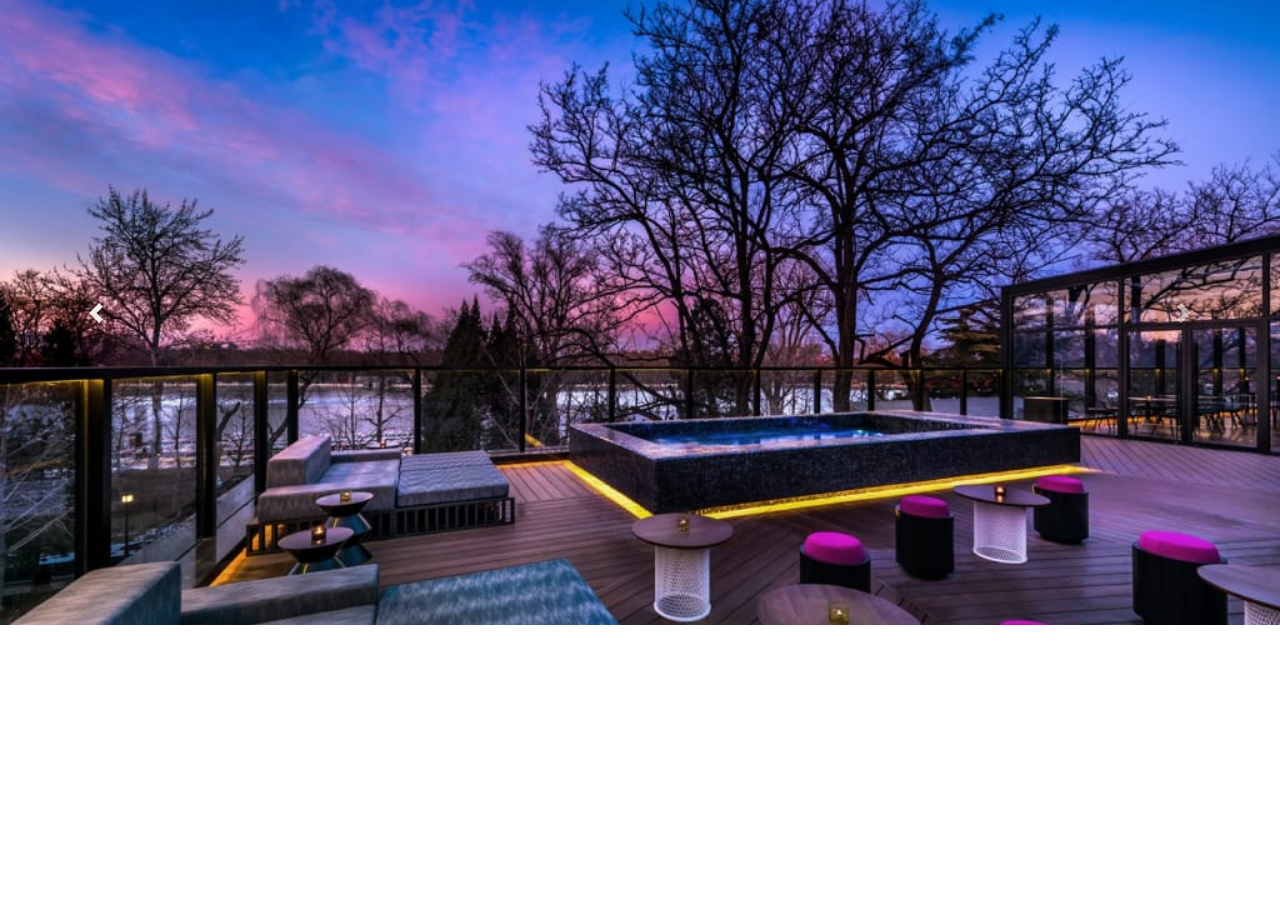
==== index.html @ 5f2feaec "Maine page started" ====
<!DOCTYPE html>
<html lang="en">
<head>
<meta charset="utf-8">
<title>Hotels Montreal</title>
<meta name="viewport"
	content="width=device-width, initial-scale=1, shrink-to-fit=no">
<link rel="stylesheet" href="css/bootstrap.min.css">
<script src="js/jquery.min.js"></script>
<script src="js/popper.min.js"></script>
<script src="js/bootstrap.min.js"></script>
</head>
<body>

	<div id="carouselExampleControls" class="carousel slide"
		data-ride="carousel">
		<div class="carousel-inner" role="listbox">
			<div class="carousel-item active">
				<img class="d-block img-fluid" src="images/hotel1.jpg" style="width:100%; height: 100%;" alt="First slide">
			</div>
			<div class="carousel-item">
				<img class="d-block img-fluid" src="images/hotel2.jpg" style="width:100%; height: 100%;" alt="First slide" alt="Second slide">
			</div>
			<div class="carousel-item">
				<img class="d-block img-fluid" src="images/hotel3.jpg" style="width:100%; height: 100%;" alt="First slide" alt="Third slide">
			</div>
		</div>
		<a class="carousel-control-prev" href="#carouselExampleControls"
			role="button" data-slide="prev"> <span
			class="carousel-control-prev-icon" aria-hidden="true"></span> <span
			class="sr-only">Previous</span>
		</a> <a class="carousel-control-next" href="#carouselExampleControls"
			role="button" data-slide="next"> <span
			class="carousel-control-next-icon" aria-hidden="true"></span> <span
			class="sr-only">Next</span>
		</a>
	</div>


</body>
</html>
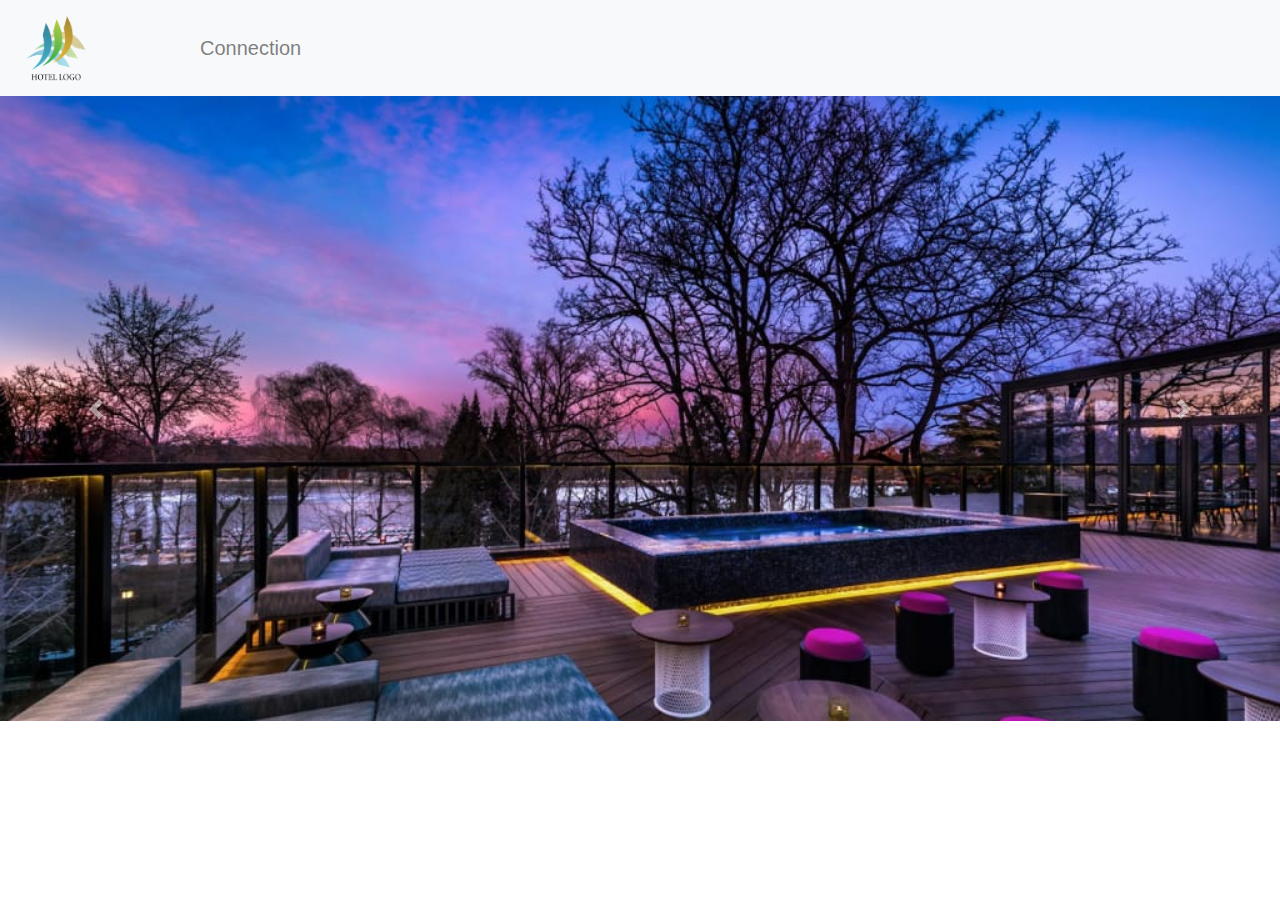
==== commit 9791bec1: "Form login/registration added" ====
--- a/index.html
+++ b/index.html
@@ -6,36 +6,125 @@
 <meta name="viewport"
 	content="width=device-width, initial-scale=1, shrink-to-fit=no">
 <link rel="stylesheet" href="css/bootstrap.min.css">
+<link rel="stylesheet" href="css/global.css">
 <script src="js/jquery.min.js"></script>
 <script src="js/popper.min.js"></script>
 <script src="js/bootstrap.min.js"></script>
+<script src="js/homePageController.js"></script>
 </head>
 <body>
+	<nav class="navbar navbar-expand-lg navbar-light bg-light">
+		<img src="images/logo.png" width="80" height="80" alt="Hotel logo">
+		<button class="navbar-toggler" type="button" data-toggle="collapse"
+			data-target="#navbarSupportedContent"
+			aria-controls="navbarSupportedContent" aria-expanded="false"
+			aria-label="Toggle navigation"></button>
 
-	<div id="carouselExampleControls" class="carousel slide"
+		<div class="collapse navbar-collapse" id="navbarSupportedContent">
+			<ul class="navbar-nav ml-5">
+				<li class="nav-item ml-5 lead"><a class="nav-link"
+					onclick="showMainFormView()" href="#">Connection</a></li>
+			</ul>
+		</div>
+	</nav>
+	<div id="carouselHotelControls" class="carousel slide"
 		data-ride="carousel">
 		<div class="carousel-inner" role="listbox">
 			<div class="carousel-item active">
-				<img class="d-block img-fluid" src="images/hotel1.jpg" style="width:100%; height: 100%;" alt="First slide">
+				<img class="d-block img-fluid" src="images/hotel1.jpg"
+					style="width: 100%; height: 100%;" alt="First slide">
 			</div>
 			<div class="carousel-item">
-				<img class="d-block img-fluid" src="images/hotel2.jpg" style="width:100%; height: 100%;" alt="First slide" alt="Second slide">
+				<img class="d-block img-fluid" src="images/hotel2.jpg"
+					style="width: 100%; height: 100%;" alt="First slide"
+					alt="Second slide">
 			</div>
 			<div class="carousel-item">
-				<img class="d-block img-fluid" src="images/hotel3.jpg" style="width:100%; height: 100%;" alt="First slide" alt="Third slide">
+				<img class="d-block img-fluid" src="images/hotel3.jpg"
+					style="width: 100%; height: 100%;" alt="First slide"
+					alt="Third slide">
 			</div>
 		</div>
-		<a class="carousel-control-prev" href="#carouselExampleControls"
+		<a class="carousel-control-prev" href="#carouselHotelControls"
 			role="button" data-slide="prev"> <span
 			class="carousel-control-prev-icon" aria-hidden="true"></span> <span
 			class="sr-only">Previous</span>
-		</a> <a class="carousel-control-next" href="#carouselExampleControls"
+		</a> <a class="carousel-control-next" href="#carouselHotelControls"
 			role="button" data-slide="next"> <span
 			class="carousel-control-next-icon" aria-hidden="true"></span> <span
 			class="sr-only">Next</span>
 		</a>
 	</div>
+	<div
+		class="container mt-5 mb-5 col-12 col-sm-10 col-md-8 col-lg-6 col-xl-4 offset-sm-1 offset-md-2 offset-lg-3 offset-xl-4"
+		id="mainForm" style="display: none;">
+		<ul class="nav nav-tabs" id="myTab" role="tablist">
+			<li class="nav-item"><a class="nav-link active" id="home-tab"
+				data-toggle="tab" href="#tabLogin" role="tab" aria-controls="home"
+				aria-selected="true">Login</a></li>
+			<li class="nav-item"><a class="nav-link" id="profile-tab"
+				data-toggle="tab" href="#tabRegistration" role="tab"
+				aria-controls="profile" aria-selected="false">Registration</a></li>
 
+		</ul>
 
+		<div class="tab-content p-3 border-left border-right border-bottom"
+			id="myTabContent">
+			<div class="tab-pane fade show active" id="tabLogin" role="tabpanel"
+				aria-labelledby="home-tab">
+				<h2 class="text-center">Login</h2>
+				<form id="formLogin">
+					<div class="form-group">
+						<label for="emailLogin">Email address</label> <input type="email"
+							class="form-control" id="emailLogin"
+							aria-describedby="emailHelpLogin" placeholder="Enter email">
+						<small id="emailHelpLogin" class="form-text text-muted">We'll
+							never share your email with anyone else.</small>
+					</div>
+					<div class="form-group">
+						<label for="passwordLogin">Password</label> <input type="password"
+							class="form-control" id="passwordLogin" placeholder="Password">
+					</div>
+					<button type="submit" class="btn btn-primary">Login</button>
+					<button type="button" class="btn btn-danger float-right"
+						onclick="showMainPageView()">Close</button>
+				</form>
+			</div>
+			<div class="tab-pane fade" id="tabRegistration" role="tabpanel"
+				aria-labelledby="profile-tab">
+				<h2 class="text-center">Registration</h2>
+				<form id="formRegistration">
+					<div class="form-group">
+						<label for="fname">First name</label> <input type="text"
+							class="form-control" id="fname" placeholder="First Name">
+					</div>
+					<div class="form-group">
+						<label for="lname">Last name</label> <input type="text"
+							class="form-control" id="lname" placeholder="Last Name">
+					</div>
+					<div class="form-group">
+						<label for="emailRegistration">Email address</label> <input
+							type="email" class="form-control" id="emailRegistration"
+							aria-describedby="emailHelp" placeholder="Enter email"> <small
+							id="emailHelp" class="form-text text-muted">We'll never
+							share your email with anyone else.</small>
+					</div>
+					<div class="form-group">
+						<label for="passwordRegistration">Password</label> <input
+							type="password" class="form-control" id="passwordRegistration"
+							placeholder="Password">
+					</div>
+					<div class="form-group">
+						<label for="passwordRegistration1">Password confirmation</label> <input
+							type="password" class="form-control" id="passwordRegistration1"
+							placeholder="Password confirmation">
+					</div>
+					<button type="submit" class="btn btn-primary">Registration</button>
+					<button type="button" class="btn btn-danger float-right"
+						onclick="showMainPageView()">Close</button>
+				</form>
+			</div>
+		</div>
+	</div>
 </body>
 </html>--- a/css/global.css
+++ b/css/global.css
@@ -0,0 +1,4 @@
+.navbar-nav li{
+	color: #DDD;
+	font-weight: 400;
+}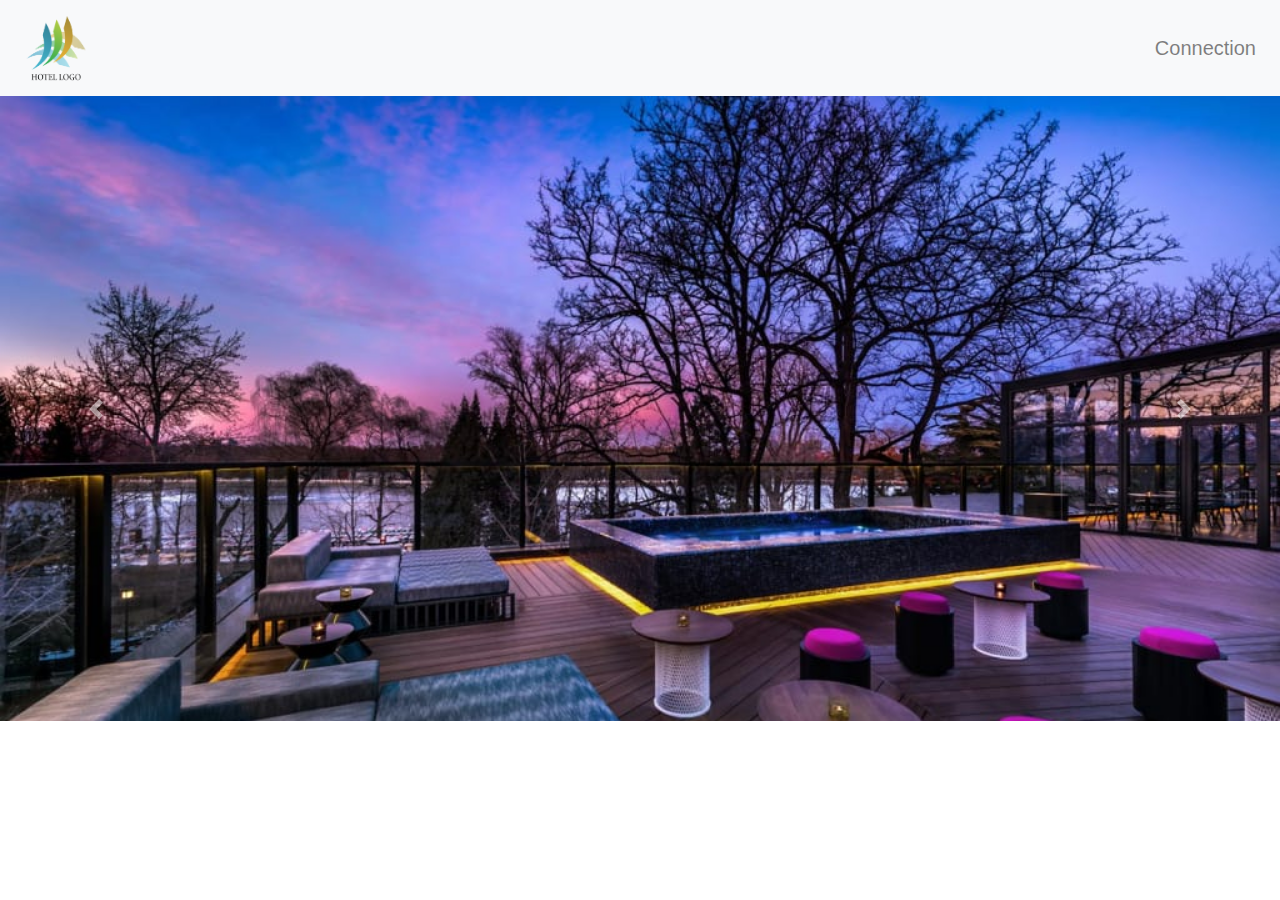
==== commit 7a70a422: "Finished with logim/logout/registration" ====
--- a/index.html
+++ b/index.html
@@ -11,6 +11,9 @@
 <script src="js/popper.min.js"></script>
 <script src="js/bootstrap.min.js"></script>
 <script src="js/homePageController.js"></script>
+<script src="js/formsValidation.js"></script>
+<script src="js/userRequests.js"></script>
+<script src="js/userControllerView.js"></script>
 </head>
 <body>
 	<nav class="navbar navbar-expand-lg navbar-light bg-light">
@@ -21,7 +24,7 @@
 			aria-label="Toggle navigation"></button>
 
 		<div class="collapse navbar-collapse" id="navbarSupportedContent">
-			<ul class="navbar-nav ml-5">
+			<ul class="navbar-nav ml-auto">
 				<li class="nav-item ml-5 lead"><a class="nav-link"
 					onclick="showMainFormView()" href="#">Connection</a></li>
 			</ul>
@@ -73,18 +76,19 @@
 			<div class="tab-pane fade show active" id="tabLogin" role="tabpanel"
 				aria-labelledby="home-tab">
 				<h2 class="text-center">Login</h2>
-				<form id="formLogin">
+				<form id="formLogin" action="javascript: userLogin()" method="post">
 					<div class="form-group">
 						<label for="emailLogin">Email address</label> <input type="email"
-							class="form-control" id="emailLogin"
-							aria-describedby="emailHelpLogin" placeholder="Enter email">
+							class="form-control" id="emailLogin" name="email"
+							aria-describedby="emailHelpLogin" placeholder="Enter email" required>
 						<small id="emailHelpLogin" class="form-text text-muted">We'll
 							never share your email with anyone else.</small>
 					</div>
 					<div class="form-group">
 						<label for="passwordLogin">Password</label> <input type="password"
-							class="form-control" id="passwordLogin" placeholder="Password">
+							class="form-control" id="passwordLogin" name="password" placeholder="Password" required>
 					</div>
+					<div id="loginErr" class="pb-4"></div>
 					<button type="submit" class="btn btn-primary">Login</button>
 					<button type="button" class="btn btn-danger float-right"
 						onclick="showMainPageView()">Close</button>
@@ -93,32 +97,33 @@
 			<div class="tab-pane fade" id="tabRegistration" role="tabpanel"
 				aria-labelledby="profile-tab">
 				<h2 class="text-center">Registration</h2>
-				<form id="formRegistration">
+				<form id="formRegistration" action="javascript: userRegistration()" onsubmit="return validateFormNewUser()" method="post">
 					<div class="form-group">
 						<label for="fname">First name</label> <input type="text"
-							class="form-control" id="fname" placeholder="First Name">
+							class="form-control" id="fname" name="fname" placeholder="First Name" required>
 					</div>
 					<div class="form-group">
 						<label for="lname">Last name</label> <input type="text"
-							class="form-control" id="lname" placeholder="Last Name">
+							class="form-control" id="lname" name="lname" placeholder="Last Name" required>
 					</div>
 					<div class="form-group">
 						<label for="emailRegistration">Email address</label> <input
-							type="email" class="form-control" id="emailRegistration"
-							aria-describedby="emailHelp" placeholder="Enter email"> <small
+							type="email" class="form-control" id="emailRegistration" name="email"
+							aria-describedby="emailHelp" placeholder="Enter email" required> <small
 							id="emailHelp" class="form-text text-muted">We'll never
 							share your email with anyone else.</small>
 					</div>
 					<div class="form-group">
 						<label for="passwordRegistration">Password</label> <input
-							type="password" class="form-control" id="passwordRegistration"
-							placeholder="Password">
+							type="password" class="form-control" id="passwordRegistration" name="password1"
+							placeholder="Password" required>
 					</div>
 					<div class="form-group">
 						<label for="passwordRegistration1">Password confirmation</label> <input
-							type="password" class="form-control" id="passwordRegistration1"
-							placeholder="Password confirmation">
+							type="password" class="form-control" id="passwordRegistration1" name="password2"
+							placeholder="Password confirmation" required>
 					</div>
+					<div id="registrErr" class="pb-4"></div>
 					<button type="submit" class="btn btn-primary">Registration</button>
 					<button type="button" class="btn btn-danger float-right"
 						onclick="showMainPageView()">Close</button>
@@ -126,5 +131,8 @@
 			</div>
 		</div>
 	</div>
+	<div class="container" id="hotelReservation">
+		
+	</div>
 </body>
 </html>--- a/css/global.css
+++ b/css/global.css
@@ -1,4 +1,12 @@
 .navbar-nav li{
 	color: #DDD;
 	font-weight: 400;
+}
+#registrErr p{
+	line-height: 1.2em !important;
+	margin-bottom: 0;
+}
+#loginErr p{
+	line-height: 1.2em !important;
+	margin-bottom: 0;
 }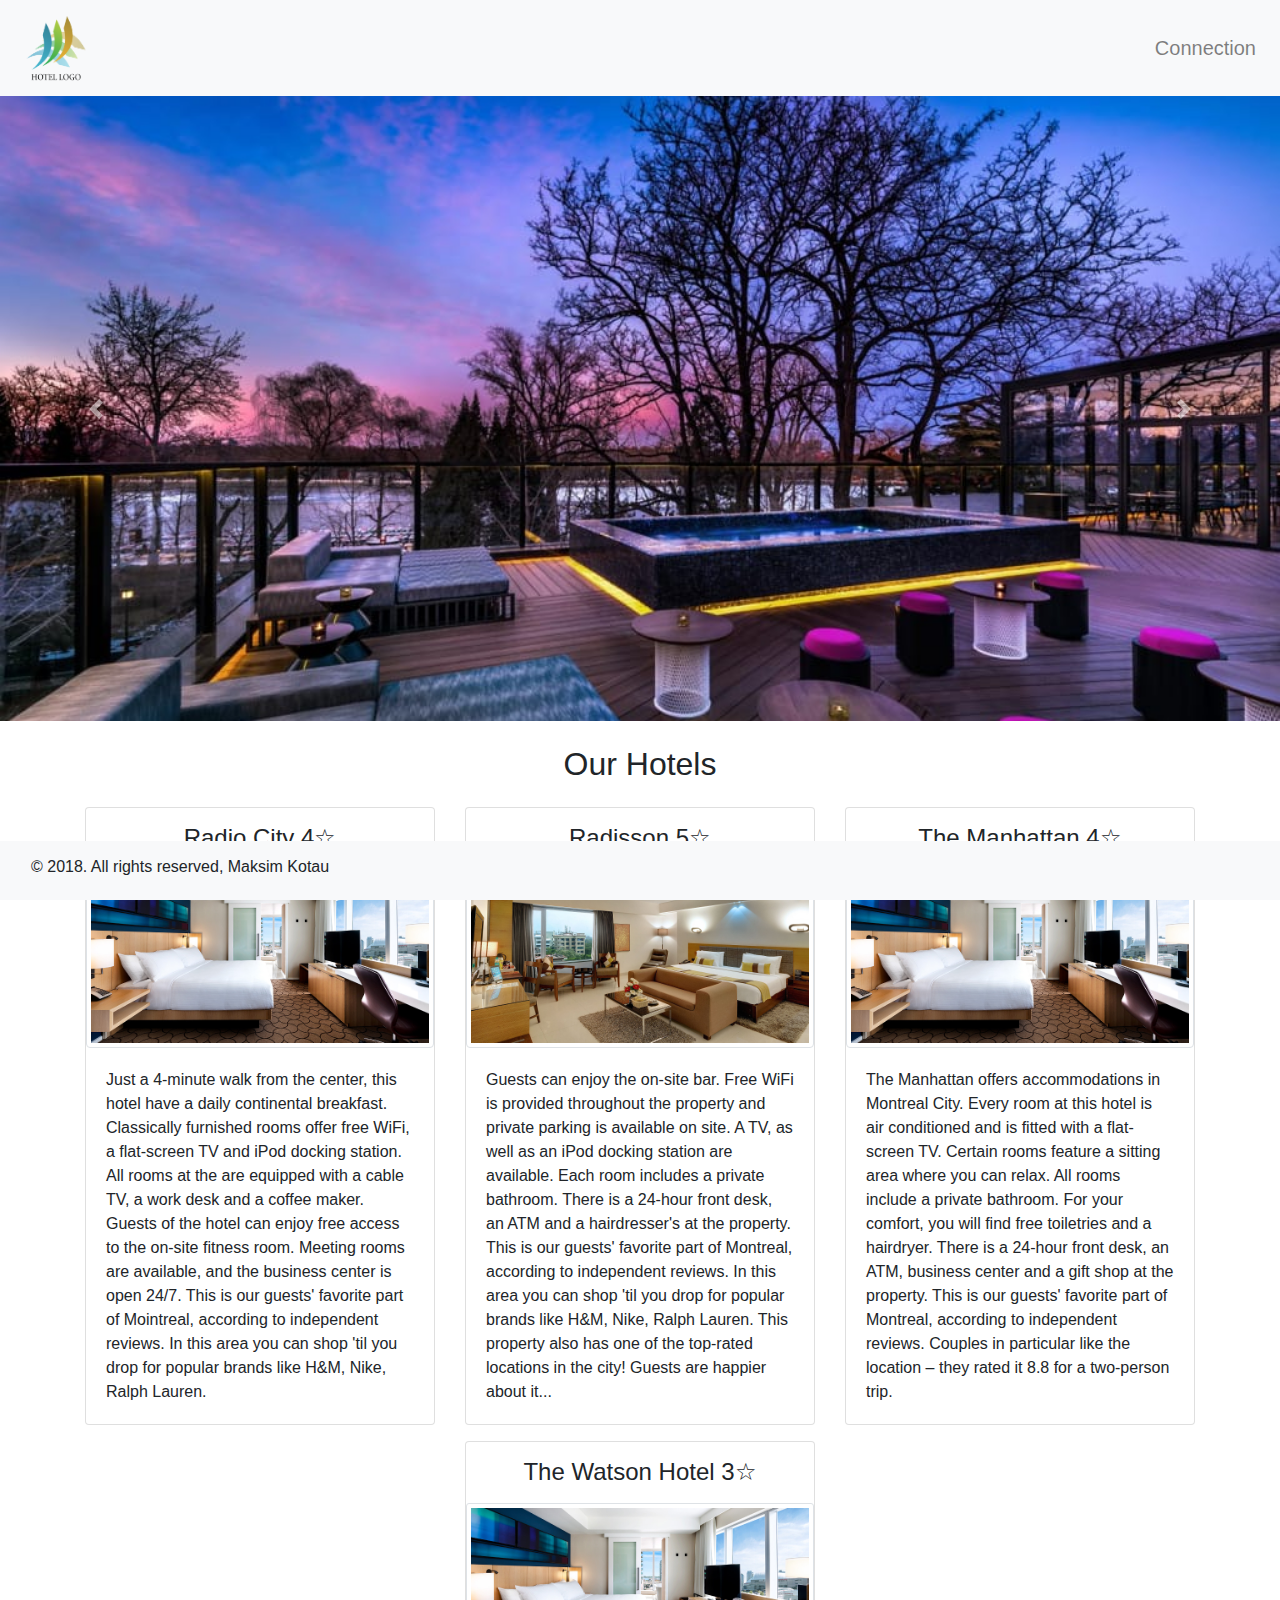
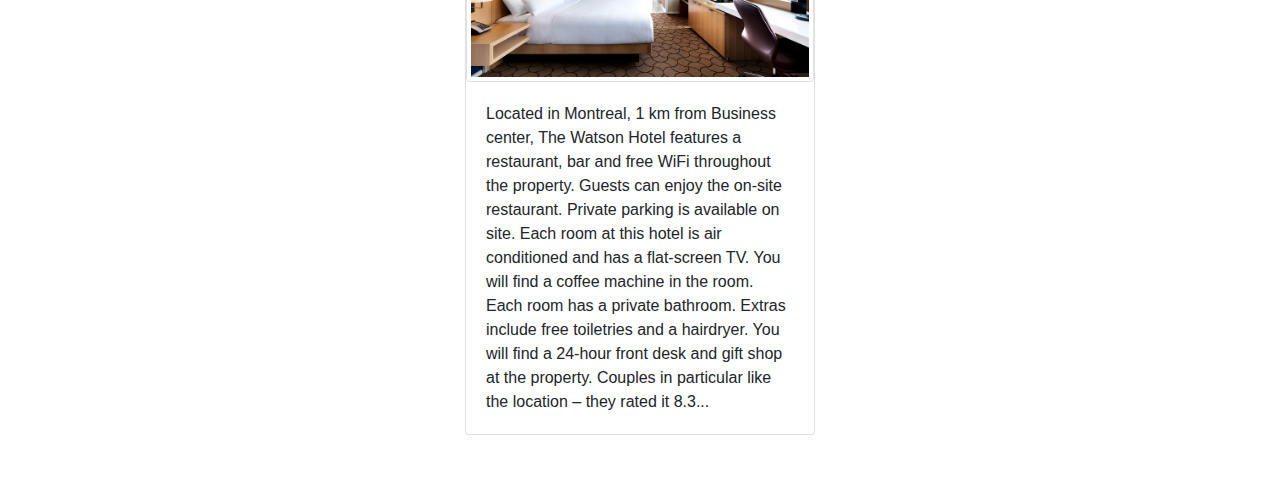
==== commit 4153d739: "FINISHED!!!!" ====
--- a/index.html
+++ b/index.html
@@ -13,15 +13,21 @@
 <script src="js/homePageController.js"></script>
 <script src="js/formsValidation.js"></script>
 <script src="js/userRequests.js"></script>
+<script src="js/hotelRequests.js"></script>
 <script src="js/userControllerView.js"></script>
+<script src="js/hotelControllerView.js"></script>
+<script src="js/reservationRequests.js"></script>
+<script src="js/reservationControllerView.js"></script>
+
 </head>
-<body>
+<body onload="currentUser()">
 	<nav class="navbar navbar-expand-lg navbar-light bg-light">
-		<img src="images/logo.png" width="80" height="80" alt="Hotel logo">
+		<a href="index.html"> <img src="images/logo.png" width="80"
+			height="80" alt="Hotel logo"></a>
 		<button class="navbar-toggler" type="button" data-toggle="collapse"
 			data-target="#navbarSupportedContent"
 			aria-controls="navbarSupportedContent" aria-expanded="false"
-			aria-label="Toggle navigation"></button>
+			aria-label="Toggle navigation">&#9776;</button>
 
 		<div class="collapse navbar-collapse" id="navbarSupportedContent">
 			<ul class="navbar-nav ml-auto">
@@ -30,7 +36,7 @@
 			</ul>
 		</div>
 	</nav>
-	<div id="carouselHotelControls" class="carousel slide"
+	<div id="carouselHotelControls" class="carousel slide mb-4"
 		data-ride="carousel">
 		<div class="carousel-inner" role="listbox">
 			<div class="carousel-item active">
@@ -80,13 +86,15 @@
 					<div class="form-group">
 						<label for="emailLogin">Email address</label> <input type="email"
 							class="form-control" id="emailLogin" name="email"
-							aria-describedby="emailHelpLogin" placeholder="Enter email" required>
-						<small id="emailHelpLogin" class="form-text text-muted">We'll
-							never share your email with anyone else.</small>
+							aria-describedby="emailHelpLogin" placeholder="Enter email"
+							required> <small id="emailHelpLogin"
+							class="form-text text-muted">We'll never share your email
+							with anyone else.</small>
 					</div>
 					<div class="form-group">
 						<label for="passwordLogin">Password</label> <input type="password"
-							class="form-control" id="passwordLogin" name="password" placeholder="Password" required>
+							class="form-control" id="passwordLogin" name="password"
+							placeholder="Password" required>
 					</div>
 					<div id="loginErr" class="pb-4"></div>
 					<button type="submit" class="btn btn-primary">Login</button>
@@ -97,31 +105,35 @@
 			<div class="tab-pane fade" id="tabRegistration" role="tabpanel"
 				aria-labelledby="profile-tab">
 				<h2 class="text-center">Registration</h2>
-				<form id="formRegistration" action="javascript: userRegistration()" onsubmit="return validateFormNewUser()" method="post">
+				<form id="formRegistration" action="javascript: userRegistration()"
+					onsubmit="return validateFormNewUser()" method="post">
 					<div class="form-group">
 						<label for="fname">First name</label> <input type="text"
-							class="form-control" id="fname" name="fname" placeholder="First Name" required>
+							class="form-control" id="fname" name="fname"
+							placeholder="First Name" required>
 					</div>
 					<div class="form-group">
 						<label for="lname">Last name</label> <input type="text"
-							class="form-control" id="lname" name="lname" placeholder="Last Name" required>
+							class="form-control" id="lname" name="lname"
+							placeholder="Last Name" required>
 					</div>
 					<div class="form-group">
 						<label for="emailRegistration">Email address</label> <input
-							type="email" class="form-control" id="emailRegistration" name="email"
-							aria-describedby="emailHelp" placeholder="Enter email" required> <small
-							id="emailHelp" class="form-text text-muted">We'll never
-							share your email with anyone else.</small>
+							type="email" class="form-control" id="emailRegistration"
+							name="email" aria-describedby="emailHelp"
+							placeholder="Enter email" required> <small id="emailHelp"
+							class="form-text text-muted">We'll never share your email
+							with anyone else.</small>
 					</div>
 					<div class="form-group">
 						<label for="passwordRegistration">Password</label> <input
-							type="password" class="form-control" id="passwordRegistration" name="password1"
-							placeholder="Password" required>
+							type="password" class="form-control" id="passwordRegistration"
+							name="password1" placeholder="Password" required>
 					</div>
 					<div class="form-group">
 						<label for="passwordRegistration1">Password confirmation</label> <input
-							type="password" class="form-control" id="passwordRegistration1" name="password2"
-							placeholder="Password confirmation" required>
+							type="password" class="form-control" id="passwordRegistration1"
+							name="password2" placeholder="Password confirmation" required>
 					</div>
 					<div id="registrErr" class="pb-4"></div>
 					<button type="submit" class="btn btn-primary">Registration</button>
@@ -131,8 +143,114 @@
 			</div>
 		</div>
 	</div>
-	<div class="container" id="hotelReservation">
-		
-	</div>
+	<div class="container mt-3" id="hotelReservation" style="display: none">
+
+	</div>
+	<div class="container mb-5 mt-3" id="pageAdmin" style="display: none">
+		<ul class="nav nav-tabs" id="tabAdmin" role="tablist">
+			<li class="nav-item"><a class="nav-link active" id="conf-tab"
+				data-toggle="tab" href="#tabConf" role="tab" aria-controls="conf"
+				aria-selected="true">Confirmed</a></li>
+			<li class="nav-item"><a class="nav-link" id="notConf-tab"
+				data-toggle="tab" href="#tabNotConf" role="tab"
+				aria-controls="notconf" aria-selected="false">Not confirmed</a></li>
+
+		</ul>
+
+		<div
+			class="tab-content p-3 border-left border-right border-bottom mb-4"
+			id="adminTabContent">
+			<div class="tab-pane fade show active" id="tabConf" role="tabpanel"
+				aria-labelledby="conf-tab"></div>
+			<div class="tab-pane fade" id="tabNotConf" role="tabpanel"
+				aria-labelledby="notconf-tab"></div>
+		</div>
+	</div>
+	<div class="container mb-5" id="containerForCards">
+		<h2 class="text-center mb-3">Our Hotels</h2>
+		<div class="row mb-3">
+			<div
+				class="container mt-2 mb-2 col-12 col-sm-6 col-md-6 col-lg-4 col-xl-4">
+				<div class="card">
+					<h4 class="card-title text-center mt-3 mb-3">Radio City
+						4&#x2606;</h4>
+					<img class="card-img-top img-thumbnail"
+						src="images/hotels/hotel_1.jpg" alt="Card image">
+					<div class="card-body">Just a 4-minute walk from the center,
+						this hotel have a daily continental breakfast. Classically
+						furnished rooms offer free WiFi, a flat-screen TV and iPod docking
+						station. All rooms at the are equipped with a cable TV, a work
+						desk and a coffee maker. Guests of the hotel can enjoy free access
+						to the on-site fitness room. Meeting rooms are available, and the
+						business center is open 24/7. This is our guests' favorite part of
+						Mointreal, according to independent reviews. In this area you can
+						shop 'til you drop for popular brands like H&M, Nike, Ralph
+						Lauren.</div>
+				</div>
+			</div>
+
+			<div
+				class="container mt-2 mb-2 col-12 col-sm-6 col-md-6 col-lg-4 col-xl-4">
+				<div class="card">
+					<h4 class="card-title text-center mt-3 mb-3">Radisson
+						5&#x2606;</h4>
+					<img class="card-img-top img-thumbnail"
+						src="images/hotels/hotel_2.jpg" alt="Card image">
+					<div class="card-body">Guests can enjoy the on-site bar. Free
+						WiFi is provided throughout the property and private parking is
+						available on site. A TV, as well as an iPod docking station are
+						available. Each room includes a private bathroom. There is a
+						24-hour front desk, an ATM and a hairdresser's at the property.
+						This is our guests' favorite part of Montreal, according to
+						independent reviews. In this area you can shop 'til you drop for
+						popular brands like H&M, Nike, Ralph Lauren. This property also
+						has one of the top-rated locations in the city! Guests are happier
+						about it...</div>
+				</div>
+			</div>
+			<div
+				class="container mt-2 mb-2 col-12 col-sm-6 col-md-6 col-lg-4 col-xl-4">
+				<div class="card">
+					<h4 class="card-title text-center mt-3 mb-3">The Manhattan
+						4&#x2606;</h4>
+					<img class="card-img-top img-thumbnail"
+						src="images/hotels/hotel_1.jpg" alt="Card image">
+					<div class="card-body">The Manhattan offers accommodations in
+						Montreal City. Every room at this hotel is air conditioned and is
+						fitted with a flat-screen TV. Certain rooms feature a sitting area
+						where you can relax. All rooms include a private bathroom. For
+						your comfort, you will find free toiletries and a hairdryer. There
+						is a 24-hour front desk, an ATM, business center and a gift shop
+						at the property. This is our guests' favorite part of Montreal,
+						according to independent reviews. Couples in particular like the
+						location – they rated it 8.8 for a two-person trip.</div>
+				</div>
+			</div>
+			<div
+				class="container mt-2 mb-2 col-12 col-sm-6 col-md-6 col-lg-4 col-xl-4">
+				<div class="card">
+					<h4 class="card-title text-center mt-3 mb-3">The Watson Hotel
+						3&#x2606;</h4>
+					<img class="card-img-top img-thumbnail"
+						src="images/hotels/hotel_1.jpg" alt="Card image">
+					<div class="card-body">Located in Montreal, 1 km from
+						Business center, The Watson Hotel features a restaurant, bar and
+						free WiFi throughout the property. Guests can enjoy the on-site
+						restaurant. Private parking is available on site. Each room at
+						this hotel is air conditioned and has a flat-screen TV. You will
+						find a coffee machine in the room. Each room has a private
+						bathroom. Extras include free toiletries and a hairdryer. You will
+						find a 24-hour front desk and gift shop at the property. Couples
+						in particular like the location – they rated it 8.3...</div>
+				</div>
+			</div>
+		</div>
+	</div>
+	<nav class="navbar fixed-bottom navbar-light bg-light pt-3 pb-3">
+		<div class="container-fluid">
+			<h6 class="text-center">&copy; 2018. All rights reserved, Maksim
+				Kotau</h6>
+		</div>
+	</nav>
 </body>
 </html>--- a/css/global.css
+++ b/css/global.css
@@ -9,4 +9,7 @@
 #loginErr p{
 	line-height: 1.2em !important;
 	margin-bottom: 0;
-}+}
+#hotelReservation {
+	margin-bottom: 100px;
+}
